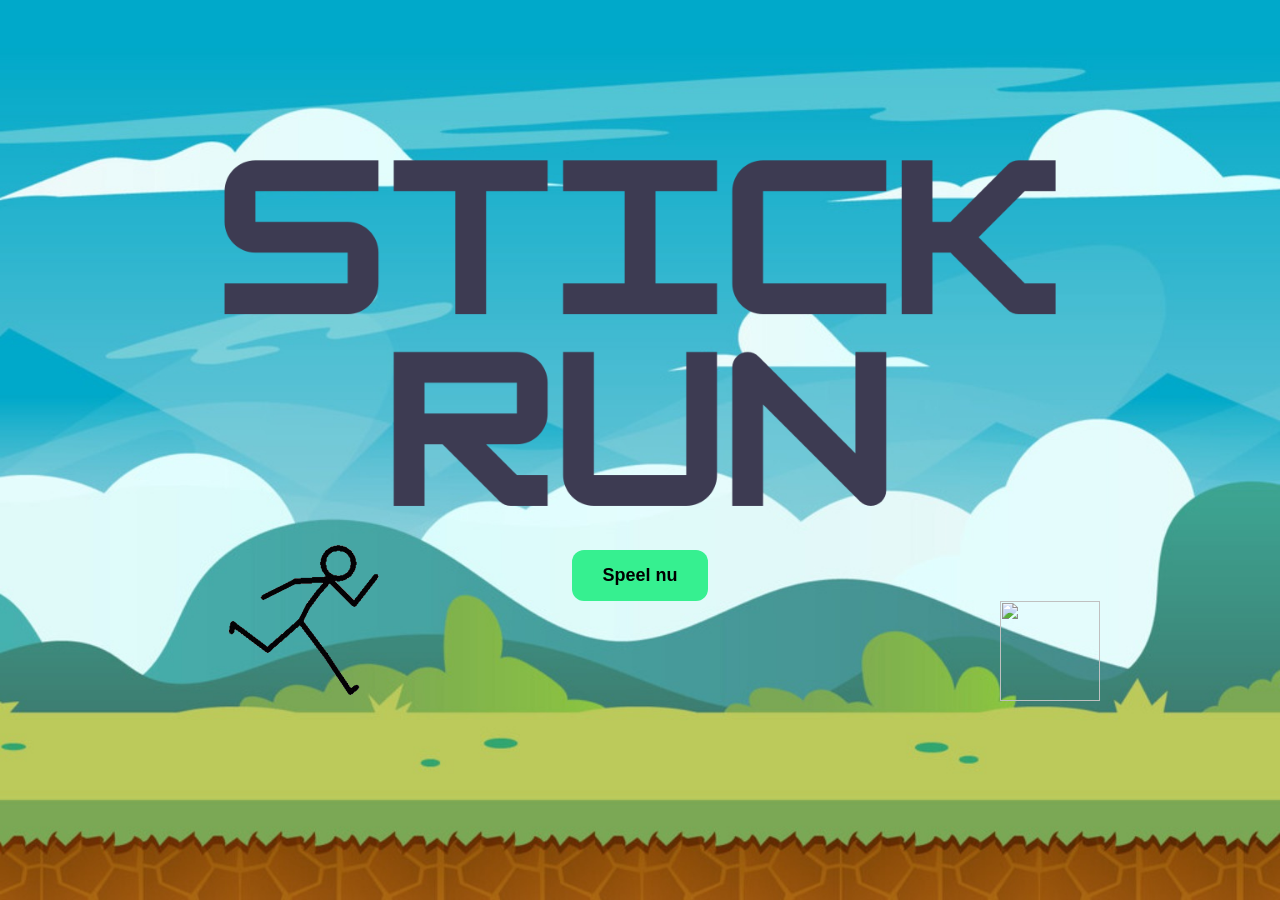
==== index.html @ b62c1782 "Voorpagina aangepast" ====
<!DOCTYPE html>

<html lang="nl">

<head>

    <meta charset="UTF-8">
    <meta name="viewport" content="width=device-width, initial-scale=1.0">
    <title>Startpagina</title>
    <link rel="stylesheet" type="text/css" href="style/style.css">

</head>

<body>
    <button onclick="window.location.href='project.html'">Speel nu</button>
    <img id="character" src="images/stickman.png">
    <img id="enemy" src="images/boomstam.png">
    <img id="enemy1" src="images/steen.png">
</body>

</html>
---- style/style.css ----
body {

  font-family: Arial, sans-serif;
  display: flex;
  background-image: url('../images/begin.png');
  background-size: cover;
  background-position: center;
  background-repeat: no-repeat;
  flex-direction: column;
  justify-content: center;
  align-items: center;
  height: 100vh;
  margin: 0;

}

button {
  background-color: #36f090;
  border: none;
  padding: 15px 30px;
  border-radius: 12px;
  font-size: 18px;
  font-weight: bold;
  position: relative;
  margin-top: 250px;
  cursor: pointer;
}

button:hover {
  background-color: #e0e0e0;
  ;
}

#scoreboard {
  color: white;
}


#character {
  width: 200px;
  height: 200px;
  position: absolute;
  top: 521px;
  left: 200px;
}

#enemy {
  width: 100px;
  height: 100px;
  position: absolute;
  top: 601px;
  left: 1000px;
}

#enemy1 {
  width: 100px;
  height: 100px;
  position: absolute;
  top: 601px;
  left: 1300px;
}
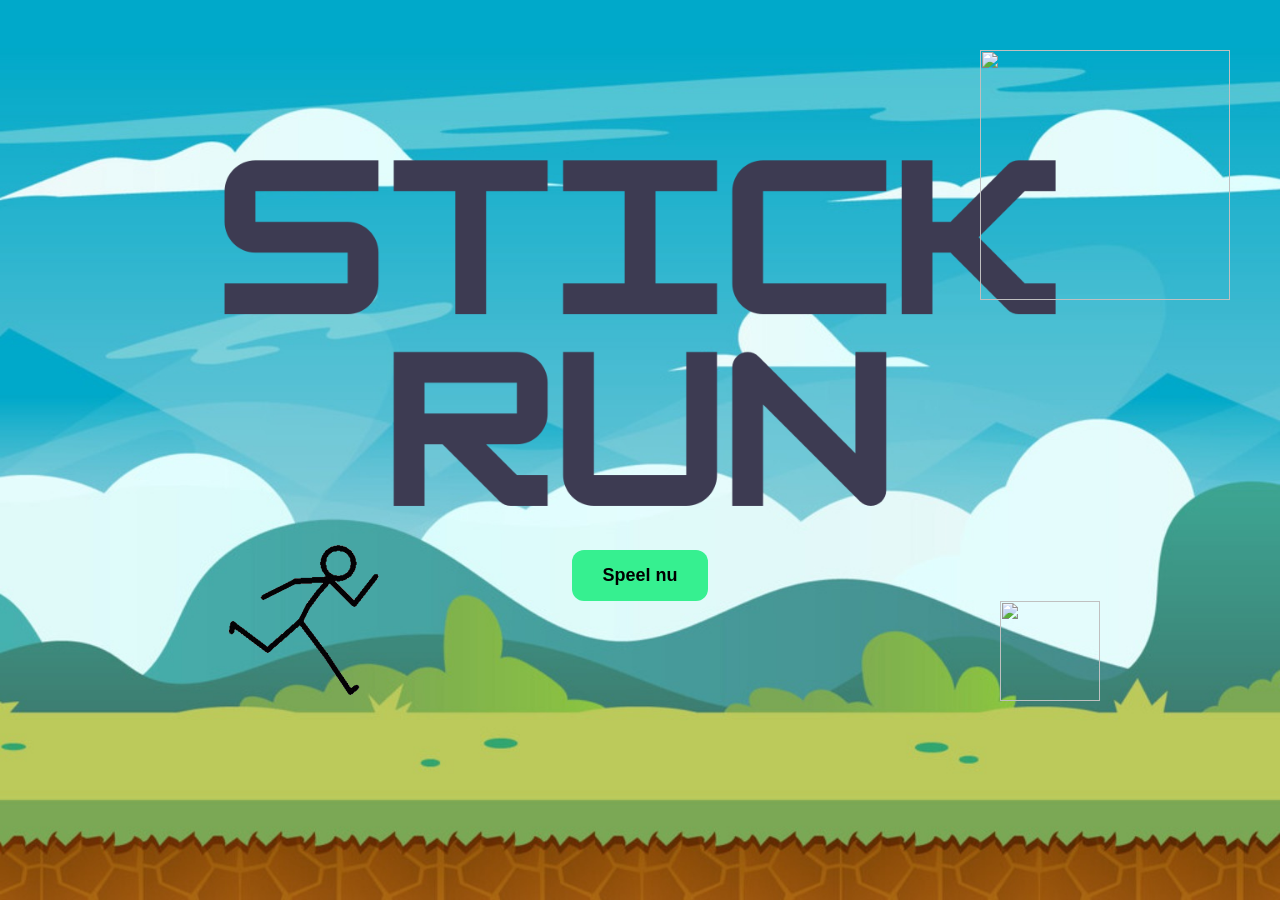
==== commit 1a32349e: "vogel in startscherm" ====
--- a/index.html
+++ b/index.html
@@ -16,6 +16,8 @@
     <img id="character" src="images/stickman.png">
     <img id="enemy" src="images/boomstam.png">
     <img id="enemy1" src="images/steen.png">
+    <img id="enemy2" src="images/5d77881d-8029-4aed-a0cf-4875c1de4707-0.png">
+    
 </body>
 
 </html>
--- a/style/style.css
+++ b/style/style.css
@@ -58,4 +58,13 @@
   position: absolute;
   top: 601px;
   left: 1300px;
+}
+
+#enemy2 {
+  width: 250px;
+  height: 250px;
+  position: absolute;
+  top: 50px;
+  right: 50px;
+  
 }
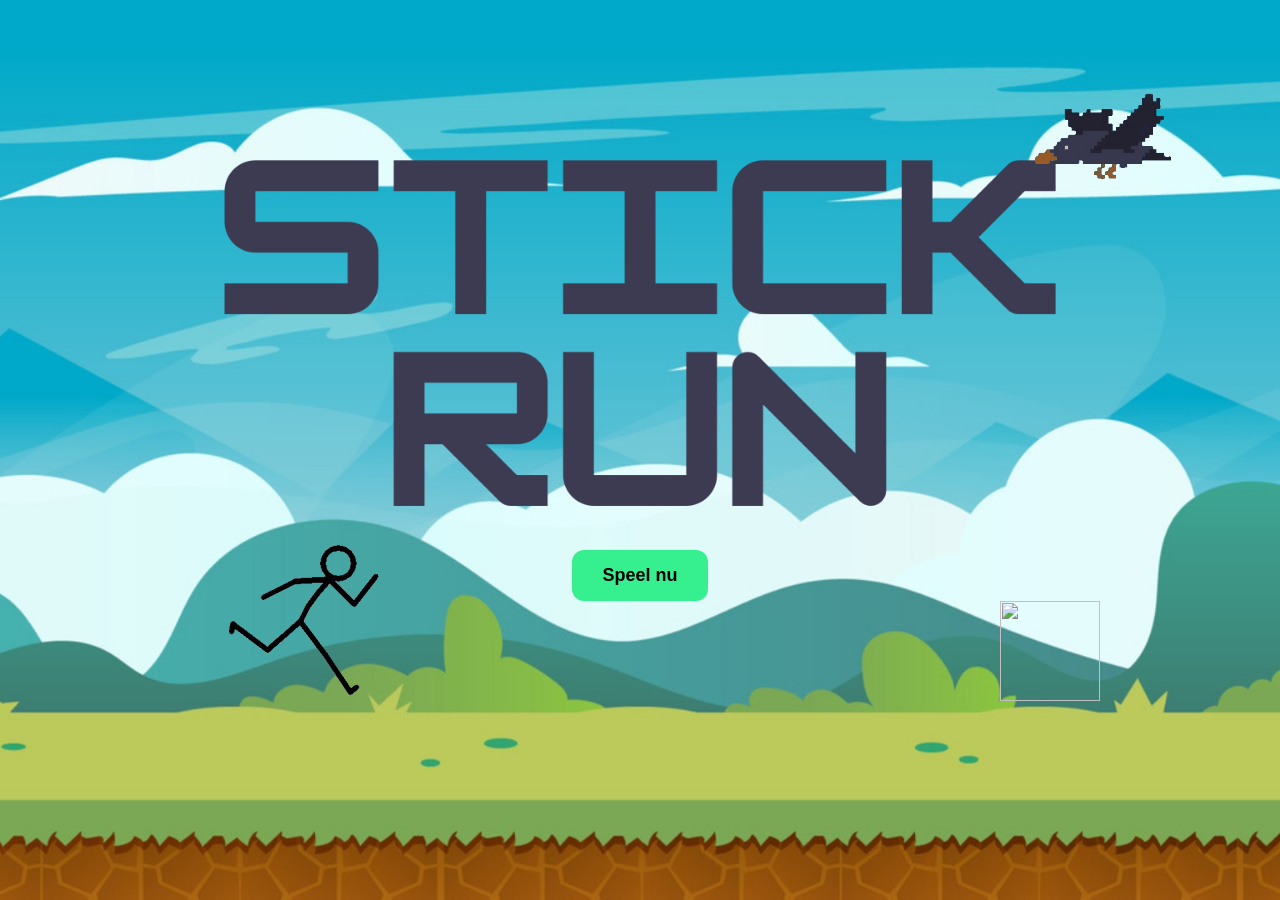
==== commit 1f784497: "vogel fix" ====
--- a/index.html
+++ b/index.html
@@ -16,7 +16,7 @@
     <img id="character" src="images/stickman.png">
     <img id="enemy" src="images/boomstam.png">
     <img id="enemy1" src="images/steen.png">
-    <img id="enemy2" src="images/5d77881d-8029-4aed-a0cf-4875c1de4707-0.png">
+    <img id="enemy2" src="images/bird-unscreen.png">
     
 </body>
 
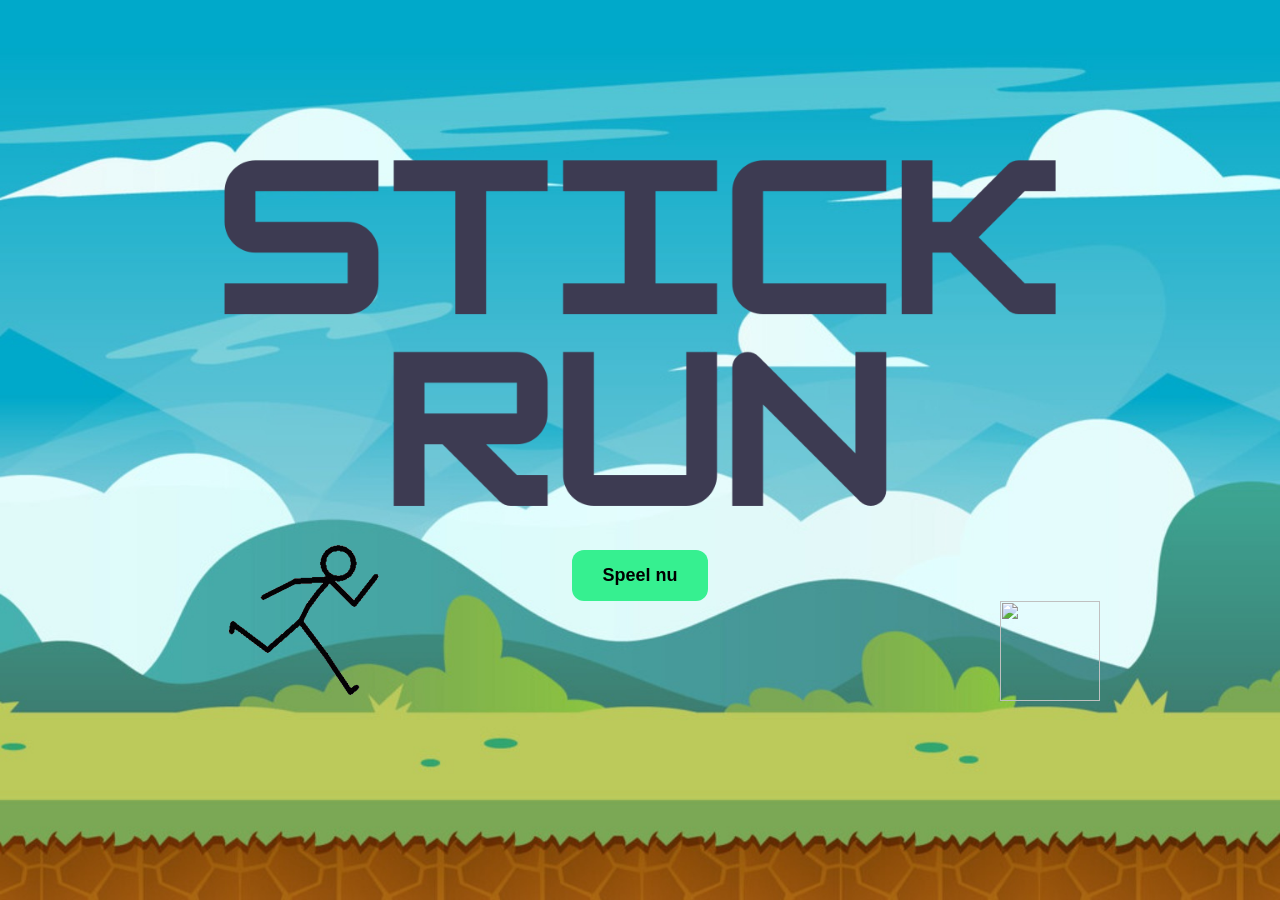
==== commit 38f54956: "de knop een overlay gegeven en de vogel op spring hoogte gezet" ====
--- a/index.html
+++ b/index.html
@@ -16,7 +16,7 @@
     <img id="character" src="images/stickman.png">
     <img id="enemy" src="images/boomstam.png">
     <img id="enemy1" src="images/steen.png">
-    <img id="enemy2" src="images/bird-unscreen.png">
+    <img id="enemy2" src="images/bird.png">
     
 </body>
 
--- a/style/style.css
+++ b/style/style.css
@@ -28,7 +28,6 @@
 
 button:hover {
   background-color: #e0e0e0;
-  ;
 }
 
 #scoreboard {
@@ -61,10 +60,9 @@
 }
 
 #enemy2 {
-  width: 250px;
-  height: 250px;
-  position: absolute;
-  top: 50px;
-  right: 50px;
-  
+  width: 100px;
+  height: 100px;
+  position:absolute;
+  top: 200px;
+  left: 1300px;
 }
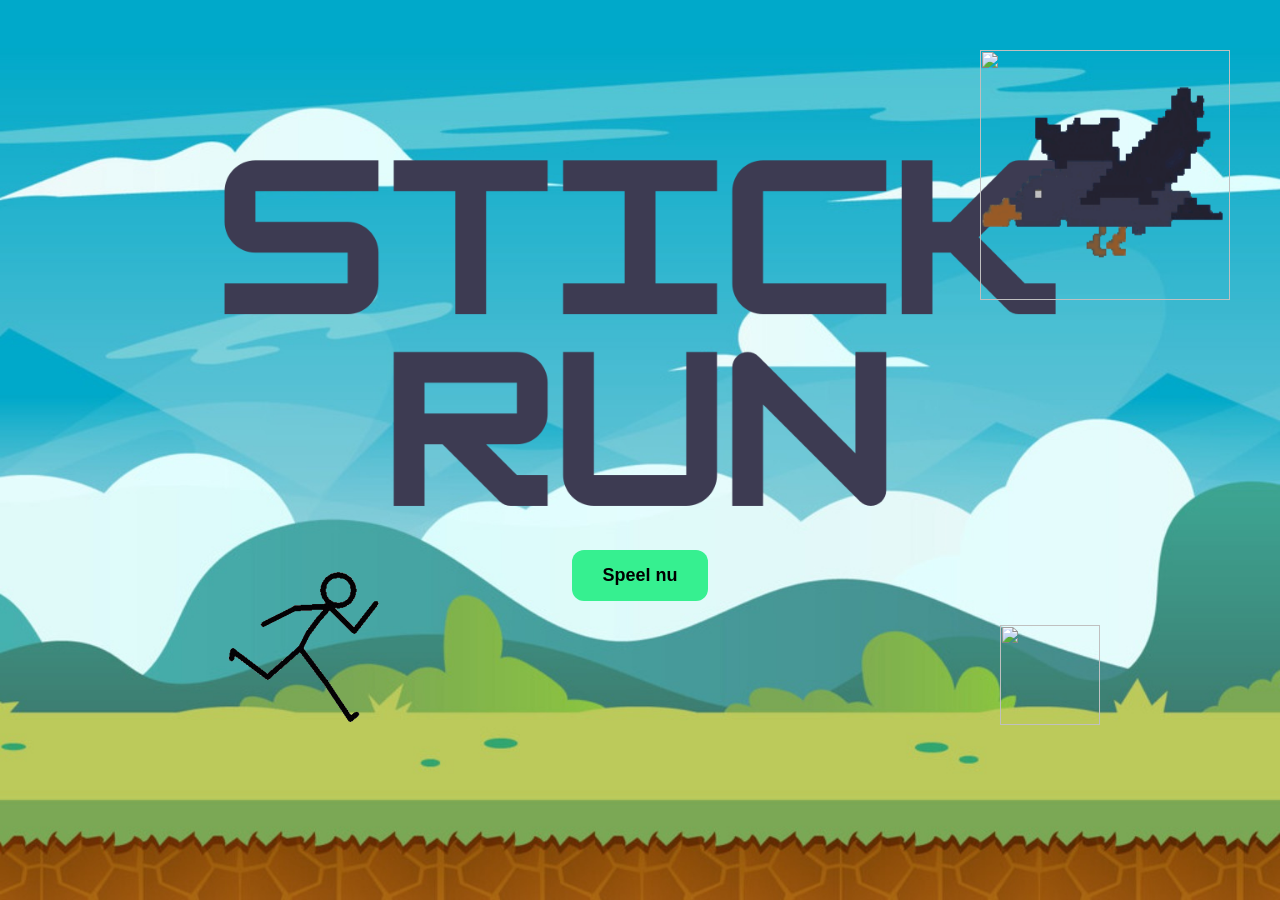
==== commit d0f86d89: "Merge branch 'Development' of https://github.com/Jibrilidrissi/Game-project-week into Development" ====
--- a/index.html
+++ b/index.html
@@ -17,6 +17,7 @@
     <img id="enemy" src="images/boomstam.png">
     <img id="enemy1" src="images/steen.png">
     <img id="enemy2" src="images/bird.png">
+    <img id="enemy2" src="images/5d77881d-8029-4aed-a0cf-4875c1de4707-0.png">
     
 </body>
 
--- a/style/style.css
+++ b/style/style.css
@@ -28,6 +28,7 @@
 
 button:hover {
   background-color: #e0e0e0;
+  ;
 }
 
 #scoreboard {
@@ -39,7 +40,7 @@
   width: 200px;
   height: 200px;
   position: absolute;
-  top: 521px;
+  top: 548px;
   left: 200px;
 }
 
@@ -47,7 +48,7 @@
   width: 100px;
   height: 100px;
   position: absolute;
-  top: 601px;
+  top: 625px;
   left: 1000px;
 }
 
@@ -55,14 +56,15 @@
   width: 100px;
   height: 100px;
   position: absolute;
-  top: 601px;
+  top: 625px;
   left: 1300px;
 }
 
 #enemy2 {
-  width: 100px;
-  height: 100px;
-  position:absolute;
-  top: 200px;
-  left: 1300px;
+  width: 250px;
+  height: 250px;
+  position: absolute;
+  top: 50px;
+  right: 50px;
+  
 }
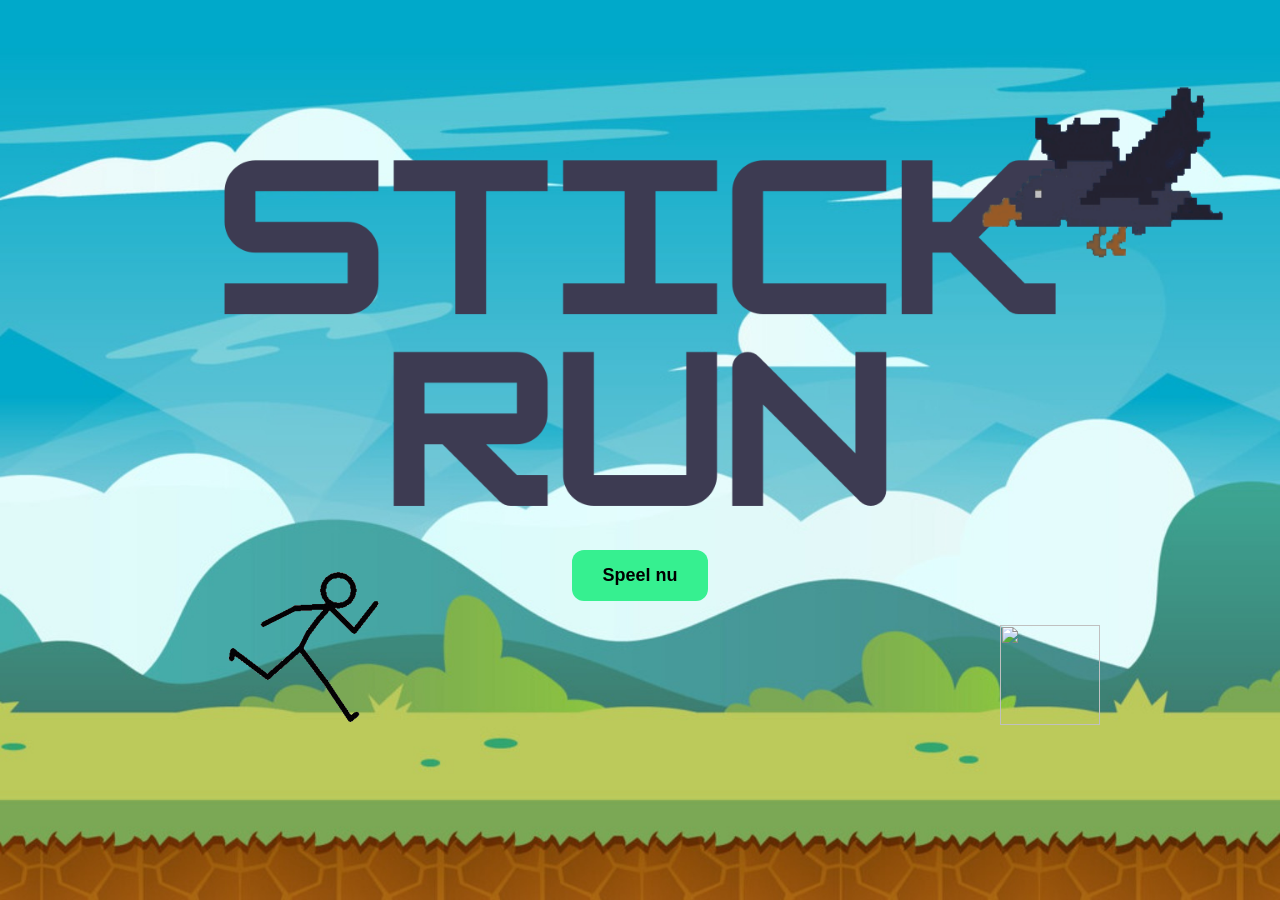
==== commit 384d9749: "Update index.html" ====
--- a/index.html
+++ b/index.html
@@ -17,8 +17,6 @@
     <img id="enemy" src="images/boomstam.png">
     <img id="enemy1" src="images/steen.png">
     <img id="enemy2" src="images/bird.png">
-    <img id="enemy2" src="images/5d77881d-8029-4aed-a0cf-4875c1de4707-0.png">
-    
 </body>
 
 </html>
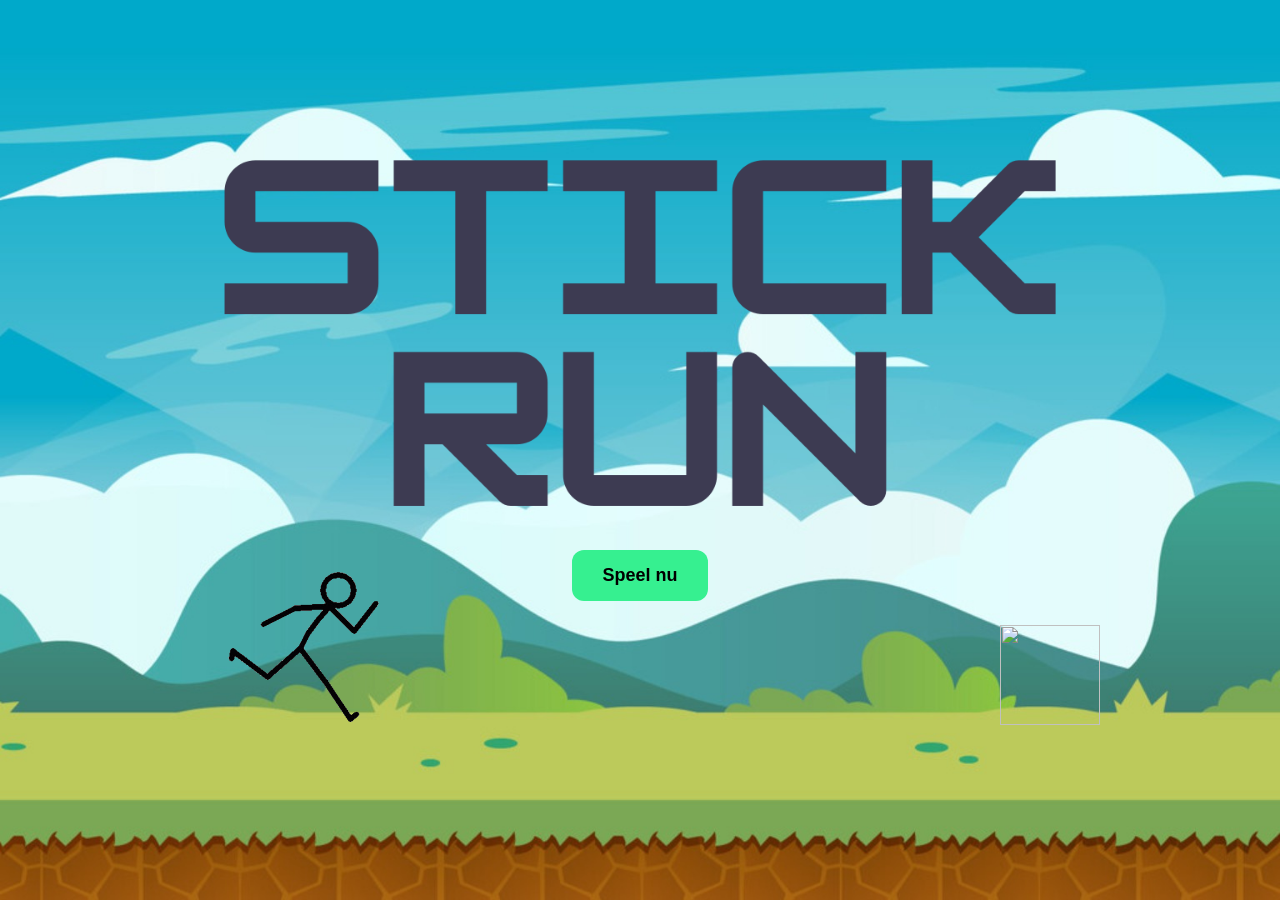
==== commit 233203b0: "Merge branches 'Development' and 'Development' of https://github.com/Jibrilidrissi/Game-project-week" ====
--- a/index.html
+++ b/index.html
@@ -17,6 +17,8 @@
     <img id="enemy" src="images/boomstam.png">
     <img id="enemy1" src="images/steen.png">
     <img id="enemy2" src="images/bird.png">
+    <img id="enemy2" src="images/bird-unscreen.png">
+    
 </body>
 
 </html>
--- a/style/style.css
+++ b/style/style.css
@@ -28,7 +28,6 @@
 
 button:hover {
   background-color: #e0e0e0;
-  ;
 }
 
 #scoreboard {
@@ -61,10 +60,9 @@
 }
 
 #enemy2 {
-  width: 250px;
-  height: 250px;
-  position: absolute;
-  top: 50px;
-  right: 50px;
-  
+  width: 100px;
+  height: 100px;
+  position:absolute;
+  top: 200px;
+  left: 1300px;
 }
